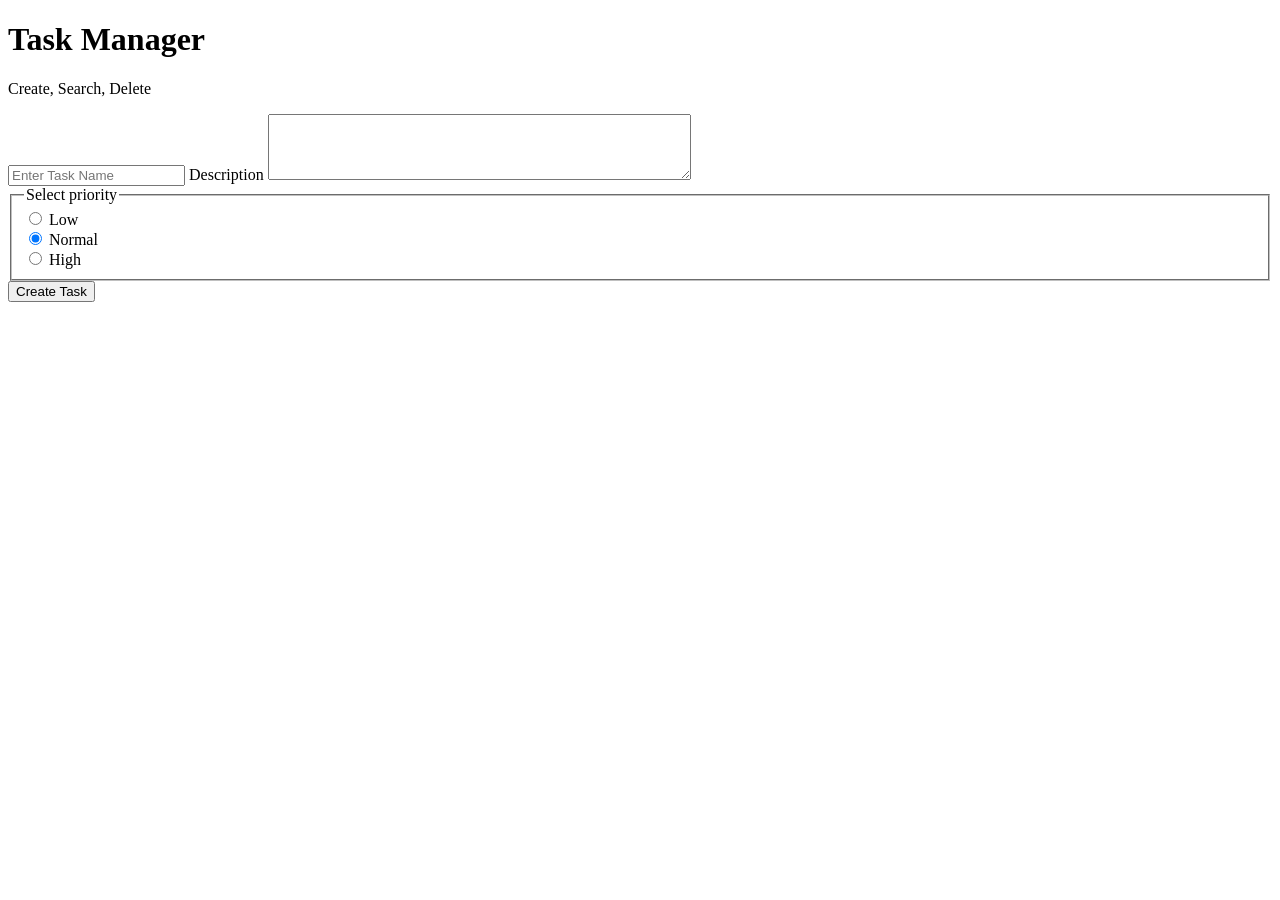
==== main.html @ 2e9eecbe "made basic form" ====
<!DOCTYPE html>
<html lang="en">
<head>
    <meta charset="UTF-8">
    <meta name="viewport" content="width=device-width, initial-scale=1.0">
    <link rel="stylesheet" href="style.css">
    <script src="index.js" defer></script>
    <title>Document</title>
</head>
<body>
    <main>
        <header>
            <h1>Task Manager</h1>
            <p>Create, Search, Delete</p>
        </header>
        <form id="task-form">
            <input type="text" id="input-bar" name="task-name" placeholder="Enter Task Name">
            <label for="desc">Description</label>
            <textarea id="desc" name="desc" rows="4" cols="50"></textarea>

    <fieldset>
        <legend>Select priority</legend>

    <div>
        <input type="radio" id="low" name="priority" value="Low"/>
        <label for="low">Low</label>
    </div>

    <div>
        <input type="radio" id="normal" name="priority" value="normal" checked/>
        <label for="normal">Normal</label>
    </div>

    <div>
        <input type="radio" id="high" name="priority" value="high"/>
        <label for="high">High</label>
    </div>
    </fieldset>

    <button type="submit">Create Task</button>

        </form>
    </main>
</body>
</html>
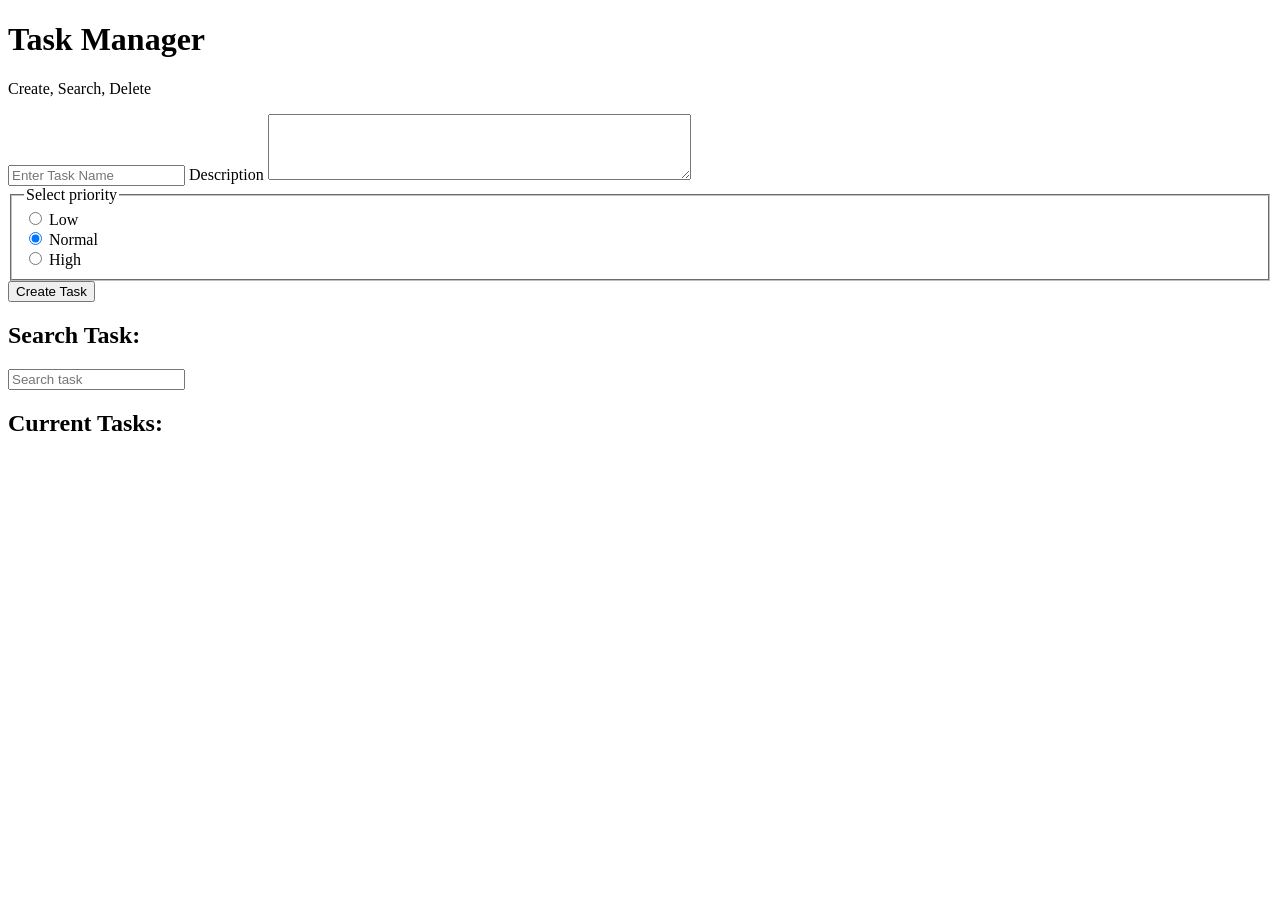
==== commit 50e454b8: "added sections for buttons and inputs for search/delete" ====
--- a/main.html
+++ b/main.html
@@ -14,7 +14,7 @@
             <p>Create, Search, Delete</p>
         </header>
         <form id="task-form">
-            <input type="text" id="input-bar" name="task-name" placeholder="Enter Task Name">
+            <input type="text" id="input-bar" name="task-name" placeholder="Enter Task Name" required>
             <label for="desc">Description</label>
             <textarea id="desc" name="desc" rows="4" cols="50"></textarea>
 
@@ -40,6 +40,19 @@
     <button type="submit">Create Task</button>
 
         </form>
+
+        
+<section>
+    <h2>Search Task:</h2>
+    <input type="text" placeholder="Search task" id="search-input" >
+    <div id="searched"></div> 
+</section> 
+
+
+<section>
+    <h2>Current Tasks:</h2>
+    <div id="display"></div>
+</section>
     </main>
 </body>
-</html>+</html>
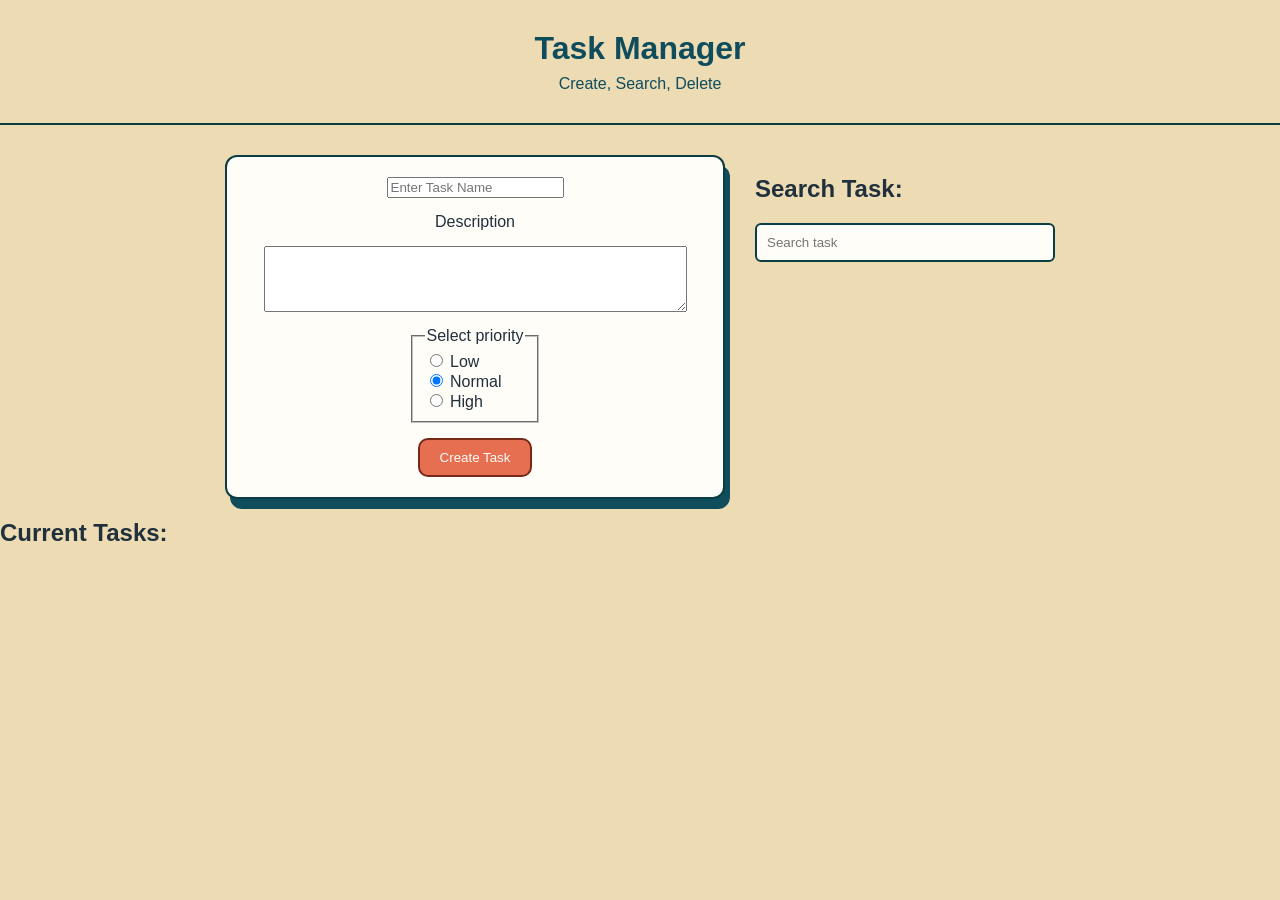
==== commit f6866e9b: "wrapped whole form in div for css" ====
--- a/main.html
+++ b/main.html
@@ -13,6 +13,7 @@
             <h1>Task Manager</h1>
             <p>Create, Search, Delete</p>
         </header>
+        <div class="controls">
         <form id="task-form">
             <input type="text" id="input-bar" name="task-name" placeholder="Enter Task Name" required>
             <label for="desc">Description</label>
@@ -47,6 +48,7 @@
     <input type="text" placeholder="Search task" id="search-input" >
     <div id="searched"></div> 
 </section> 
+        </div>
 
 
 <section>
--- a/style.css
+++ b/style.css
@@ -0,0 +1,127 @@
+:root {
+    --background: #eddcb3;
+    --surface: #fffdf8;
+    --ink: #20303c;
+    --teal: #0b3d45;
+    --teal-dark: #0f4c5c;
+    --coral: #e76f51;
+    --coral-dark: #762918;
+    --task-background: pink;
+}
+
+body {
+    background-color: var(--background);
+    color: var(--ink);
+    margin: 0;
+    font-family: sans-serif;
+}
+
+#task-form button {
+    border-radius: 10px;
+    border: 2px solid var(--coral-dark);
+    cursor: pointer;
+    padding: 10px 20px;
+    transition: transform 0.2s ease,
+    background-color 0.2s ease;
+    font-weight: 500;
+    background-color: var(--coral);
+    color: var(--surface);
+}
+
+#task-form button:hover {
+    background-color: var(--coral-dark);
+    transform: scale(1.07);
+}
+
+.controls {
+    display: flex;
+    align-items: flex-start;
+    justify-content: center;
+    gap: 30px;
+}
+
+header {
+    text-align: center;
+    width: 100%;
+    padding: 30px 0;
+    margin-bottom: 30px;
+    border-bottom: 2px solid var(--teal);
+    color: var(--teal-dark);
+}
+
+header h1 {
+    margin: 0 0 8px;
+}
+
+header p {
+    margin: 0;
+}
+
+#task-form {
+
+    border: 2px solid var(--teal);
+    background-color: var(--surface);
+    display: flex;
+    flex-direction: column;
+    align-items: center;
+    
+    width: 500px;
+    max-width: 90%;
+   
+    gap: 15px;
+    padding: 20px;
+    margin: 0;
+
+    border-radius: 12px;
+    box-sizing: border-box;
+
+    box-shadow: 5px 10px var(--teal-dark);
+}
+
+#search-input {
+    width: 100%;
+    box-sizing: border-box;
+    border: 2px solid var(--teal);
+    border-radius: 6px;
+    padding: 10px;
+    background-color: var(--surface);
+    color: var(--ink);
+}
+
+.controls section {
+    width: 300px;
+    max-width: 90%;
+}
+
+#display,
+#searched {
+    display: flex;
+    flex-wrap: wrap;
+    gap: 10px;
+}
+
+.task {
+    border: 1px solid var(--teal);
+    padding: 10px;
+    border-radius: 6px;
+    background-color: var(--task-background);
+    flex: 0 1 220px;
+    box-sizing: border-box;
+}
+
+.task h3,
+.task p {
+    margin: 3px 0;
+}
+
+.task span {
+    display: block;
+    margin: 3px 0;
+}
+
+@media (max-width: 850px) {
+    .controls {
+        flex-direction: column;
+        align-items: center;
+    }
+}
